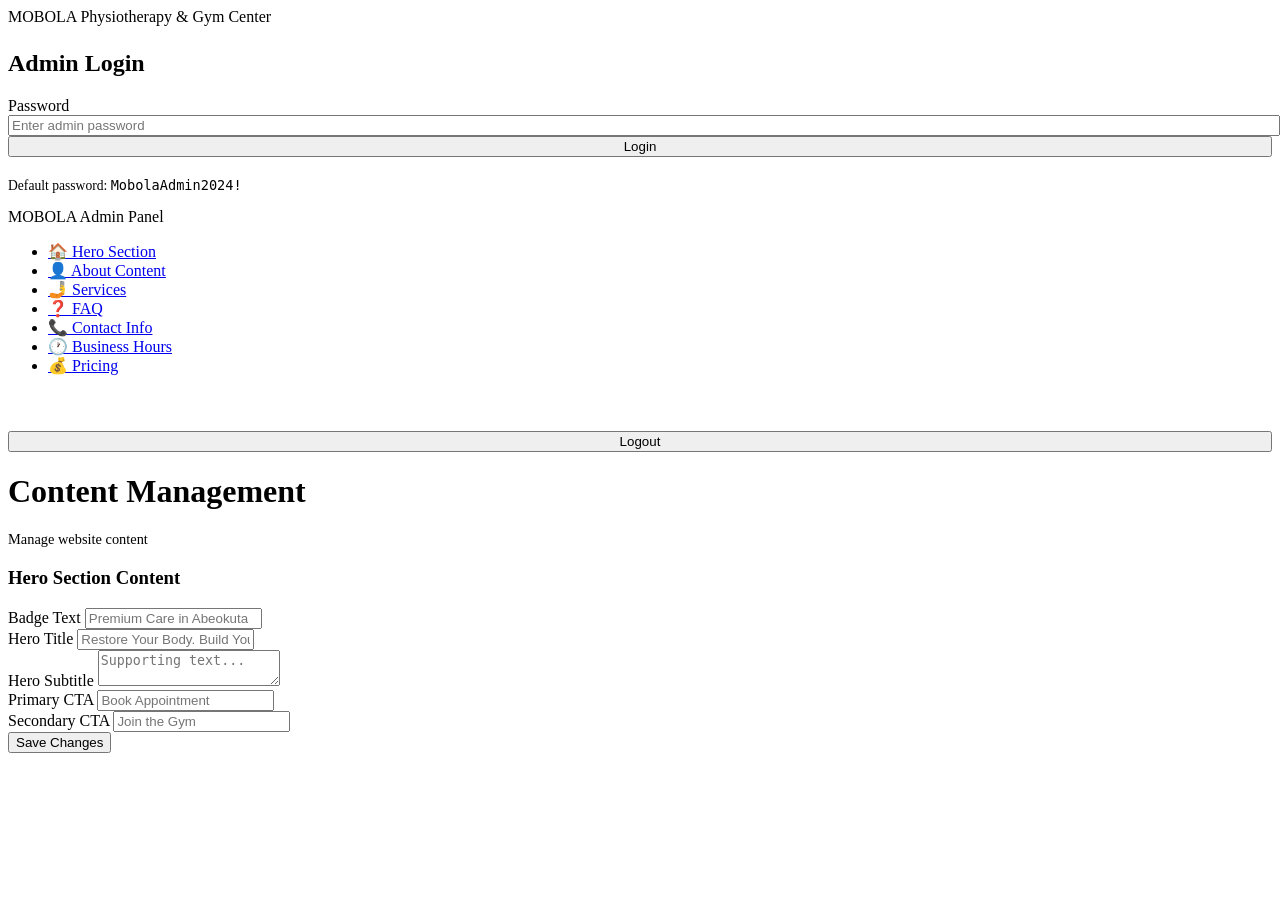
==== admin.html @ 91cda8e8 "Create admin.html" ====
<!DOCTYPE html>
<html lang="en">
<head>
  <meta charset="UTF-8">
  <meta name="viewport" content="width=device-width, initial-scale=1.0">
  <title>Admin Panel | Mobola Physiotherapy & Gym Center</title>
  <meta name="robots" content="noindex, nofollow">
  <link rel="stylesheet" href="css/styles.css">
  <style>
    .admin-section { display: none; }
    .admin-section[data-section="hero"] { display: block; }
    @keyframes slideIn { from { transform: translateX(100%); opacity: 0; } to { transform: translateX(0); opacity: 1; } }
    @keyframes fadeOut { from { opacity: 1; } to { opacity: 0; } }
  </style>
<base target="_blank">
</head>
<body>
  <!-- Login Screen -->
  <div class="admin-login">
    <div class="admin-login-box">
      <div class="logo" style="margin-bottom: 24px;">
        <span class="logo-text">MOBOLA</span>
        <span class="logo-sub">Physiotherapy & Gym Center</span>
      </div>
      <h2>Admin Login</h2>
      <form class="admin-login-form" style="text-align: left;">
        <div class="admin-form-group">
          <label>Password</label>
          <input type="password" name="password" placeholder="Enter admin password" required style="width: 100%;">
        </div>
        <p class="login-error" style="color: #dc3545; font-size: 0.9rem; margin-bottom: 16px; display: none;"></p>
        <button type="submit" class="btn btn-primary" style="width: 100%;">Login</button>
      </form>
      <p style="margin-top: 20px; font-size: 0.85rem; color: var(--text-muted);">
        Default password: <code>MobolaAdmin2024!</code>
      </p>
    </div>
  </div>

  <!-- Dashboard -->
  <div class="admin-dashboard">
    <aside class="admin-sidebar">
      <div class="logo">
        <span class="logo-text">MOBOLA</span>
        <span class="logo-sub">Admin Panel</span>
      </div>
      <ul class="admin-nav">
        <li><a href="#" data-section="hero" class="active">&#127968; Hero Section</a></li>
        <li><a href="#" data-section="about">&#128100; About Content</a></li>
        <li><a href="#" data-section="services">&#129331; Services</a></li>
        <li><a href="#" data-section="faq">&#10067; FAQ</a></li>
        <li><a href="#" data-section="contact">&#128222; Contact Info</a></li>
        <li><a href="#" data-section="hours">&#128336; Business Hours</a></li>
        <li><a href="#" data-section="pricing">&#128176; Pricing</a></li>
      </ul>
      <button class="admin-logout" style="margin-top: 40px; width: 100%;">Logout</button>
    </aside>

    <main class="admin-main">
      <div class="admin-header">
        <h1>Content Management</h1>
        <div style="display: flex; gap: 12px; align-items: center;">
          <span style="color: var(--text-muted); font-size: 0.9rem;">Manage website content</span>
        </div>
      </div>

      <!-- Hero Section -->
      <div class="admin-section" data-section="hero">
        <div class="admin-card">
          <h3>Hero Section Content</h3>
          <div class="admin-form-group">
            <label>Badge Text</label>
            <input type="text" name="hero_badge" placeholder="Premium Care in Abeokuta">
          </div>
          <div class="admin-form-group">
            <label>Hero Title</label>
            <input type="text" name="hero_title" placeholder="Restore Your Body. Build Your Strength.">
          </div>
          <div class="admin-form-group">
            <label>Hero Subtitle</label>
            <textarea name="hero_subtitle" placeholder="Supporting text..."></textarea>
          </div>
          <div class="admin-form-row">
            <div class="admin-form-group">
              <label>Primary CTA</label>
              <input type="text" name="hero_cta_primary" placeholder="Book Appointment">
            </div>
            <div class="admin-form-group">
              <label>Secondary CTA</label>
              <input type="text" name="hero_cta_secondary" placeholder="Join the Gym">
            </div>
          </div>
          <button class="admin-btn-save" data-section="hero">Save Changes</button>
        </div>
      </div>

      <!-- About Section -->
      <div class="admin-section" data-section="about">
        <div class="admin-card">
          <h3>About Content</h3>
          <div class="admin-form-group">
            <label>Preview Title</label>
            <input type="text" name="about_preview_title">
          </div>
          <div class="admin-form-group">
            <label>Preview Text</label>
            <textarea name="about_preview_text"></textarea>
          </div>
          <div class="admin-form-group">
            <label>Mission</label>
            <textarea name="about_mission"></textarea>
          </div>
          <div class="admin-form-group">
            <label>Story</label>
            <textarea name="about_story"></textarea>
          </div>
          <div class="admin-form-group">
            <label>Vision</label>
            <textarea name="about_vision"></textarea>
          </div>
          <div class="admin-form-group">
            <label>Philosophy</label>
            <textarea name="about_philosophy"></textarea>
          </div>
          <button class="admin-btn-save" data-section="about">Save Changes</button>
        </div>
      </div>

      <!-- Services Section -->
      <div class="admin-section" data-section="services">
        <div class="admin-card">
          <h3>Services Content</h3>
          <div style="margin-bottom: 24px; padding: 16px; background: var(--secondary); border-radius: 8px;">
            <p style="margin: 0; font-size: 0.9rem; color: var(--text-muted);">
              Edit service titles, descriptions, and CTA buttons. Images must be replaced directly in the <code>images/</code> folder.
            </p>
          </div>
          <div style="display: grid; gap: 24px;">
            <div style="padding: 20px; border: 1px solid rgba(0,0,0,0.06); border-radius: 12px;">
              <h4 style="margin-bottom: 12px; color: var(--primary);">Physiotherapy</h4>
              <div class="admin-form-group"><label>Title</label><input type="text" name="service_physiotherapy_title"></div>
              <div class="admin-form-group"><label>Description</label><textarea name="service_physiotherapy_desc"></textarea></div>
              <div class="admin-form-group"><label>CTA Text</label><input type="text" name="service_physiotherapy_cta"></div>
            </div>
            <div style="padding: 20px; border: 1px solid rgba(0,0,0,0.06); border-radius: 12px;">
              <h4 style="margin-bottom: 12px; color: var(--primary);">Massage Therapy</h4>
              <div class="admin-form-group"><label>Title</label><input type="text" name="service_massage_title"></div>
              <div class="admin-form-group"><label>Description</label><textarea name="service_massage_desc"></textarea></div>
              <div class="admin-form-group"><label>CTA Text</label><input type="text" name="service_massage_cta"></div>
            </div>
            <div style="padding: 20px; border: 1px solid rgba(0,0,0,0.06); border-radius: 12px;">
              <h4 style="margin-bottom: 12px; color: var(--primary);">Gym Membership</h4>
              <div class="admin-form-group"><label>Title</label><input type="text" name="service_gym_title"></div>
              <div class="admin-form-group"><label>Description</label><textarea name="service_gym_desc"></textarea></div>
              <div class="admin-form-group"><label>CTA Text</label><input type="text" name="service_gym_cta"></div>
            </div>
            <div style="padding: 20px; border: 1px solid rgba(0,0,0,0.06); border-radius: 12px;">
              <h4 style="margin-bottom: 12px; color: var(--primary);">Home Physiotherapy</h4>
              <div class="admin-form-group"><label>Title</label><input type="text" name="service_homePhysio_title"></div>
              <div class="admin-form-group"><label>Description</label><textarea name="service_homePhysio_desc"></textarea></div>
              <div class="admin-form-group"><label>CTA Text</label><input type="text" name="service_homePhysio_cta"></div>
            </div>
            <div style="padding: 20px; border: 1px solid rgba(0,0,0,0.06); border-radius: 12px;">
              <h4 style="margin-bottom: 12px; color: var(--primary);">Home Massage</h4>
              <div class="admin-form-group"><label>Title</label><input type="text" name="service_homeMassage_title"></div>
              <div class="admin-form-group"><label>Description</label><textarea name="service_homeMassage_desc"></textarea></div>
              <div class="admin-form-group"><label>CTA Text</label><input type="text" name="service_homeMassage_cta"></div>
            </div>
            <div style="padding: 20px; border: 1px solid rgba(0,0,0,0.06); border-radius: 12px;">
              <h4 style="margin-bottom: 12px; color: var(--primary);">Consultation</h4>
              <div class="admin-form-group"><label>Title</label><input type="text" name="service_consultation_title"></div>
              <div class="admin-form-group"><label>Description</label><textarea name="service_consultation_desc"></textarea></div>
              <div class="admin-form-group"><label>CTA Text</label><input type="text" name="service_consultation_cta"></div>
            </div>
          </div>
          <button class="admin-btn-save" data-section="services" style="margin-top: 24px;">Save Changes</button>
        </div>
      </div>

      <!-- FAQ Section -->
      <div class="admin-section" data-section="faq">
        <div class="admin-card">
          <h3>FAQ Content</h3>
          <div style="margin-bottom: 16px; padding: 12px; background: var(--secondary); border-radius: 8px; font-size: 0.9rem; color: var(--text-muted);">
            Edit the 5 FAQ items below. Changes will appear immediately on the website.
          </div>
          <div style="display: grid; gap: 20px;">
            <div style="padding: 20px; border: 1px solid rgba(0,0,0,0.06); border-radius: 12px;">
              <h4 style="margin-bottom: 12px;">FAQ 1</h4>
              <div class="admin-form-group"><label>Question</label><input type="text" name="faq_0_question"></div>
              <div class="admin-form-group"><label>Answer</label><textarea name="faq_0_answer"></textarea></div>
            </div>
            <div style="padding: 20px; border: 1px solid rgba(0,0,0,0.06); border-radius: 12px;">
              <h4 style="margin-bottom: 12px;">FAQ 2</h4>
              <div class="admin-form-group"><label>Question</label><input type="text" name="faq_1_question"></div>
              <div class="admin-form-group"><label>Answer</label><textarea name="faq_1_answer"></textarea></div>
            </div>
            <div style="padding: 20px; border: 1px solid rgba(0,0,0,0.06); border-radius: 12px;">
              <h4 style="margin-bottom: 12px;">FAQ 3</h4>
              <div class="admin-form-group"><label>Question</label><input type="text" name="faq_2_question"></div>
              <div class="admin-form-group"><label>Answer</label><textarea name="faq_2_answer"></textarea></div>
            </div>
            <div style="padding: 20px; border: 1px solid rgba(0,0,0,0.06); border-radius: 12px;">
              <h4 style="margin-bottom: 12px;">FAQ 4</h4>
              <div class="admin-form-group"><label>Question</label><input type="text" name="faq_3_question"></div>
              <div class="admin-form-group"><label>Answer</label><textarea name="faq_3_answer"></textarea></div>
            </div>
            <div style="padding: 20px; border: 1px solid rgba(0,0,0,0.06); border-radius: 12px;">
              <h4 style="margin-bottom: 12px;">FAQ 5</h4>
              <div class="admin-form-group"><label>Question</label><input type="text" name="faq_4_question"></div>
              <div class="admin-form-group"><label>Answer</label><textarea name="faq_4_answer"></textarea></div>
            </div>
          </div>
          <button class="admin-btn-save" data-section="faq" style="margin-top: 24px;">Save Changes</button>
        </div>
      </div>

      <!-- Contact Section -->
      <div class="admin-section" data-section="contact">
        <div class="admin-card">
          <h3>Contact Information</h3>
          <div class="admin-form-row">
            <div class="admin-form-group"><label>Phone</label><input type="text" name="contact_phone"></div>
            <div class="admin-form-group"><label>WhatsApp</label><input type="text" name="contact_whatsapp"></div>
          </div>
          <div class="admin-form-row">
            <div class="admin-form-group"><label>Email</label><input type="text" name="contact_email"></div>
            <div class="admin-form-group"><label>Address</label><input type="text" name="contact_address"></div>
          </div>
          <button class="admin-btn-save" data-section="contact">Save Changes</button>
        </div>
      </div>

      <!-- Hours Section -->
      <div class="admin-section" data-section="hours">
        <div class="admin-card">
          <h3>Business Hours</h3>
          <div class="admin-form-row">
            <div class="admin-form-group"><label>Monday</label><input type="text" name="hours_monday"></div>
            <div class="admin-form-group"><label>Tuesday</label><input type="text" name="hours_tuesday"></div>
          </div>
          <div class="admin-form-row">
            <div class="admin-form-group"><label>Wednesday</label><input type="text" name="hours_wednesday"></div>
            <div class="admin-form-group"><label>Thursday</label><input type="text" name="hours_thursday"></div>
          </div>
          <div class="admin-form-row">
            <div class="admin-form-group"><label>Friday</label><input type="text" name="hours_friday"></div>
            <div class="admin-form-group"><label>Saturday</label><input type="text" name="hours_saturday"></div>
          </div>
          <div class="admin-form-group"><label>Sunday</label><input type="text" name="hours_sunday"></div>
          <button class="admin-btn-save" data-section="hours">Save Changes</button>
        </div>
      </div>

      <!-- Pricing Section -->
      <div class="admin-section" data-section="pricing">
        <div class="admin-card">
          <h3>Pricing Information</h3>
          <div class="admin-form-row">
            <div class="admin-form-group"><label>Gym Monthly</label><input type="text" name="price_gym_monthly"></div>
            <div class="admin-form-group"><label>Gym Quarterly</label><input type="text" name="price_gym_quarterly"></div>
          </div>
          <div class="admin-form-group"><label>Gym Yearly</label><input type="text" name="price_gym_yearly"></div>
          <div class="admin-form-group"><label>Pricing Note</label><textarea name="price_note"></textarea></div>
          <button class="admin-btn-save" data-section="pricing">Save Changes</button>
        </div>
      </div>
    </main>
  </div>

  <script src="js/main.js"></script>
</body>
</html>
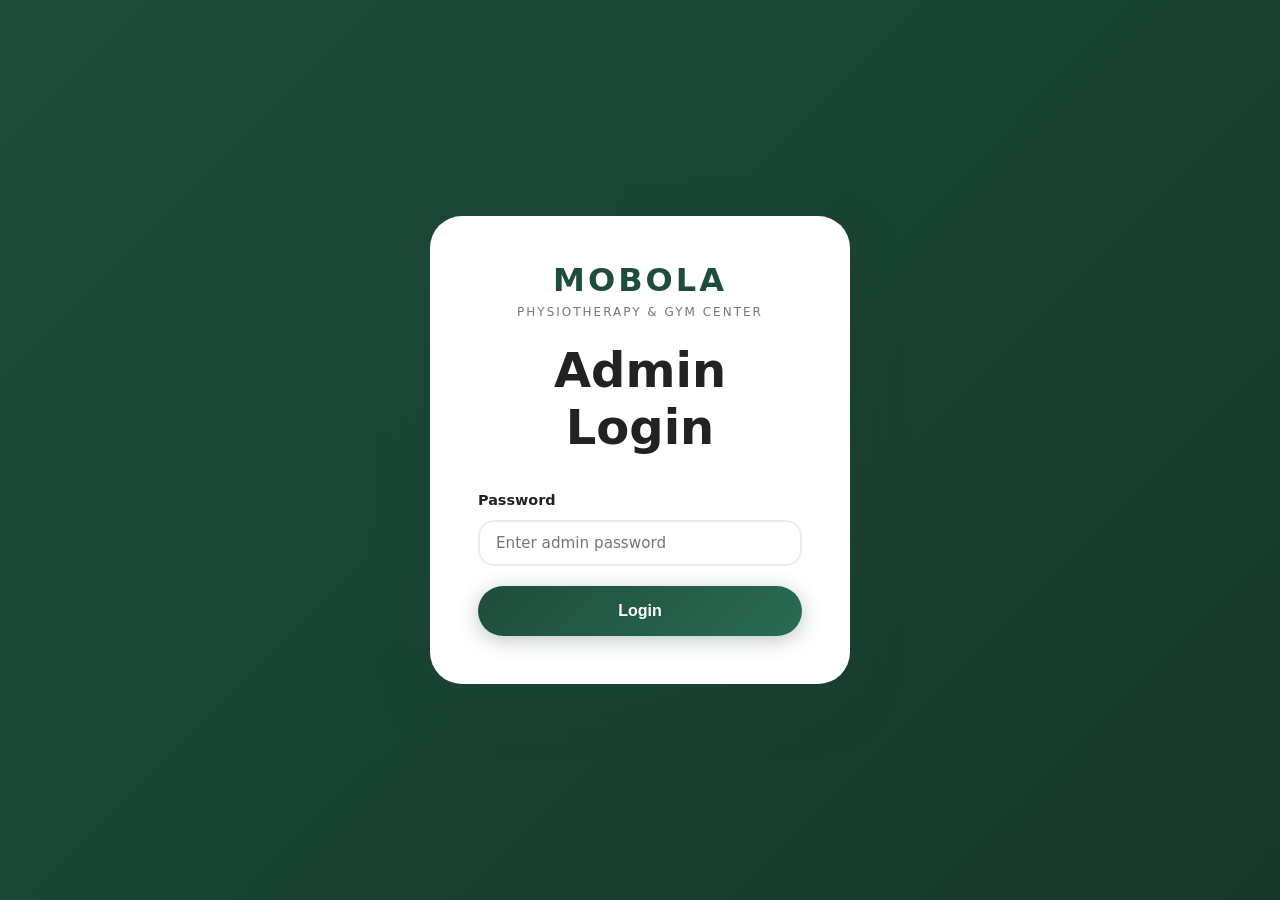
==== commit cd9de3c9: "Add files via upload" ====
--- a/admin.html
+++ b/admin.html
@@ -12,10 +12,8 @@
     @keyframes slideIn { from { transform: translateX(100%); opacity: 0; } to { transform: translateX(0); opacity: 1; } }
     @keyframes fadeOut { from { opacity: 1; } to { opacity: 0; } }
   </style>
-<base target="_blank">
 </head>
 <body>
-  <!-- Login Screen -->
   <div class="admin-login">
     <div class="admin-login-box">
       <div class="logo" style="margin-bottom: 24px;">
@@ -31,13 +29,9 @@
         <p class="login-error" style="color: #dc3545; font-size: 0.9rem; margin-bottom: 16px; display: none;"></p>
         <button type="submit" class="btn btn-primary" style="width: 100%;">Login</button>
       </form>
-      <p style="margin-top: 20px; font-size: 0.85rem; color: var(--text-muted);">
-        Default password: <code>MobolaAdmin2024!</code>
-      </p>
     </div>
   </div>
 
-  <!-- Dashboard -->
   <div class="admin-dashboard">
     <aside class="admin-sidebar">
       <div class="logo">
@@ -64,7 +58,6 @@
         </div>
       </div>
 
-      <!-- Hero Section -->
       <div class="admin-section" data-section="hero">
         <div class="admin-card">
           <h3>Hero Section Content</h3>
@@ -94,7 +87,6 @@
         </div>
       </div>
 
-      <!-- About Section -->
       <div class="admin-section" data-section="about">
         <div class="admin-card">
           <h3>About Content</h3>
@@ -126,7 +118,6 @@
         </div>
       </div>
 
-      <!-- Services Section -->
       <div class="admin-section" data-section="services">
         <div class="admin-card">
           <h3>Services Content</h3>
@@ -177,7 +168,6 @@
         </div>
       </div>
 
-      <!-- FAQ Section -->
       <div class="admin-section" data-section="faq">
         <div class="admin-card">
           <h3>FAQ Content</h3>
@@ -215,7 +205,6 @@
         </div>
       </div>
 
-      <!-- Contact Section -->
       <div class="admin-section" data-section="contact">
         <div class="admin-card">
           <h3>Contact Information</h3>
@@ -231,7 +220,6 @@
         </div>
       </div>
 
-      <!-- Hours Section -->
       <div class="admin-section" data-section="hours">
         <div class="admin-card">
           <h3>Business Hours</h3>
@@ -252,7 +240,6 @@
         </div>
       </div>
 
-      <!-- Pricing Section -->
       <div class="admin-section" data-section="pricing">
         <div class="admin-card">
           <h3>Pricing Information</h3>
@@ -270,4 +257,4 @@
 
   <script src="js/main.js"></script>
 </body>
-</html>+</html>
--- a/css/styles.css
+++ b/css/styles.css
@@ -0,0 +1,2161 @@
+:root {
+  --primary: #1E4D3B;
+  --primary-dark: #163828;
+  --primary-light: #2a6b52;
+  --secondary: #F9F7F2;
+  --accent: #B88646;
+  --accent-light: #d4a55f;
+  --highlight: #A8C9B0;
+  --highlight-light: #c5ddd0;
+  --bg: #FCFCFA;
+  --text: #222222;
+  --text-light: #555555;
+  --text-muted: #777777;
+  --success: #2E8B57;
+  --white: #ffffff;
+  --shadow-sm: 0 2px 8px rgba(30, 77, 59, 0.08);
+  --shadow-md: 0 8px 30px rgba(30, 77, 59, 0.12);
+  --shadow-lg: 0 20px 60px rgba(30, 77, 59, 0.15);
+  --shadow-glow: 0 0 40px rgba(168, 201, 176, 0.3);
+  --radius-sm: 8px;
+  --radius-md: 16px;
+  --radius-lg: 24px;
+  --radius-xl: 32px;
+  --transition-fast: 0.2s cubic-bezier(0.4, 0, 0.2, 1);
+  --transition-base: 0.4s cubic-bezier(0.4, 0, 0.2, 1);
+  --transition-slow: 0.6s cubic-bezier(0.4, 0, 0.2, 1);
+}
+
+* {
+  margin: 0;
+  padding: 0;
+  box-sizing: border-box;
+}
+
+html {
+  scroll-behavior: smooth;
+  font-size: 16px;
+}
+
+body {
+  font-family: 'Segoe UI', system-ui, -apple-system, sans-serif;
+  color: var(--text);
+  background: var(--bg);
+  line-height: 1.6;
+  overflow-x: hidden;
+  -webkit-font-smoothing: antialiased;
+}
+
+/* Typography */
+h1, h2, h3, h4, h5, h6 {
+  font-weight: 700;
+  line-height: 1.2;
+  color: var(--text);
+}
+
+h1 { font-size: clamp(2.5rem, 5vw, 4rem); }
+h2 { font-size: clamp(2rem, 4vw, 3rem); }
+h3 { font-size: clamp(1.5rem, 3vw, 2rem); }
+h4 { font-size: clamp(1.25rem, 2vw, 1.5rem); }
+
+p {
+  color: var(--text-light);
+  font-size: 1.05rem;
+}
+
+a {
+  color: inherit;
+  text-decoration: none;
+  transition: var(--transition-fast);
+}
+
+img {
+  max-width: 100%;
+  height: auto;
+  display: block;
+}
+
+/* Utility Classes */
+.container {
+  width: 100%;
+  max-width: 1280px;
+  margin: 0 auto;
+  padding: 0 24px;
+}
+
+.section {
+  padding: 100px 0;
+  position: relative;
+}
+
+.section-header {
+  text-align: center;
+  max-width: 700px;
+  margin: 0 auto 60px;
+}
+
+.section-label {
+  display: inline-block;
+  font-size: 0.85rem;
+  font-weight: 600;
+  text-transform: uppercase;
+  letter-spacing: 2px;
+  color: var(--accent);
+  margin-bottom: 16px;
+  position: relative;
+}
+
+.section-label::after {
+  content: '';
+  display: block;
+  width: 40px;
+  height: 2px;
+  background: var(--accent);
+  margin: 8px auto 0;
+  border-radius: 2px;
+}
+
+/* Buttons */
+.btn {
+  display: inline-flex;
+  align-items: center;
+  justify-content: center;
+  gap: 10px;
+  padding: 16px 32px;
+  font-size: 1rem;
+  font-weight: 600;
+  border: none;
+  border-radius: 50px;
+  cursor: pointer;
+  transition: var(--transition-base);
+  position: relative;
+  overflow: hidden;
+  text-decoration: none;
+}
+
+.btn::before {
+  content: '';
+  position: absolute;
+  top: 0;
+  left: -100%;
+  width: 100%;
+  height: 100%;
+  background: linear-gradient(90deg, transparent, rgba(255,255,255,0.2), transparent);
+  transition: var(--transition-slow);
+}
+
+.btn:hover::before {
+  left: 100%;
+}
+
+.btn-primary {
+  background: linear-gradient(135deg, var(--primary) 0%, var(--primary-light) 100%);
+  color: var(--white);
+  box-shadow: 0 4px 20px rgba(30, 77, 59, 0.3), 0 0 0 0 rgba(30, 77, 59, 0.4);
+}
+
+.btn-primary:hover {
+  transform: translateY(-3px);
+  box-shadow: 0 8px 30px rgba(30, 77, 59, 0.4), 0 0 0 4px rgba(30, 77, 59, 0.1);
+}
+
+.btn-secondary {
+  background: transparent;
+  color: var(--primary);
+  border: 2px solid var(--primary);
+}
+
+.btn-secondary:hover {
+  background: var(--primary);
+  color: var(--white);
+  transform: translateY(-3px);
+}
+
+.btn-accent {
+  background: linear-gradient(135deg, var(--accent) 0%, var(--accent-light) 100%);
+  color: var(--white);
+  box-shadow: 0 4px 20px rgba(184, 134, 70, 0.3);
+}
+
+.btn-accent:hover {
+  transform: translateY(-3px);
+  box-shadow: 0 8px 30px rgba(184, 134, 70, 0.4);
+}
+
+.btn-sm {
+  padding: 12px 24px;
+  font-size: 0.9rem;
+}
+
+.btn-lg {
+  padding: 20px 40px;
+  font-size: 1.1rem;
+}
+
+/* Glassmorphism */
+.glass {
+  background: rgba(255, 255, 255, 0.7);
+  backdrop-filter: blur(20px);
+  -webkit-backdrop-filter: blur(20px);
+  border: 1px solid rgba(255, 255, 255, 0.3);
+}
+
+.glass-dark {
+  background: rgba(30, 77, 59, 0.8);
+  backdrop-filter: blur(20px);
+  -webkit-backdrop-filter: blur(20px);
+  border: 1px solid rgba(255, 255, 255, 0.1);
+}
+
+/* Navigation */
+.navbar {
+  position: fixed;
+  top: 0;
+  left: 0;
+  width: 100%;
+  z-index: 1000;
+  padding: 20px 0;
+  transition: var(--transition-base);
+}
+
+.navbar.scrolled {
+  background: rgba(252, 252, 250, 0.95);
+  backdrop-filter: blur(20px);
+  -webkit-backdrop-filter: blur(20px);
+  box-shadow: var(--shadow-sm);
+  padding: 12px 0;
+}
+
+.navbar.transparent {
+  background: transparent;
+}
+
+.navbar.transparent .nav-link,
+.navbar.transparent .logo-text {
+  color: var(--white);
+}
+
+.navbar.transparent .logo-sub {
+  color: rgba(255, 255, 255, 0.8);
+}
+
+.navbar-inner {
+  display: flex;
+  align-items: center;
+  justify-content: space-between;
+}
+
+.logo {
+  display: flex;
+  flex-direction: column;
+  line-height: 1;
+}
+
+.logo-text {
+  font-size: 1.8rem;
+  font-weight: 800;
+  letter-spacing: 3px;
+  color: var(--primary);
+  transition: var(--transition-fast);
+}
+
+.logo-sub {
+  font-size: 0.75rem;
+  font-weight: 500;
+  letter-spacing: 2px;
+  text-transform: uppercase;
+  color: var(--text-muted);
+  margin-top: 2px;
+  transition: var(--transition-fast);
+}
+
+.nav-links {
+  display: flex;
+  align-items: center;
+  gap: 32px;
+  list-style: none;
+}
+
+.nav-link {
+  font-size: 0.95rem;
+  font-weight: 500;
+  color: var(--text);
+  position: relative;
+  padding: 4px 0;
+}
+
+.nav-link::after {
+  content: '';
+  position: absolute;
+  bottom: 0;
+  left: 0;
+  width: 0;
+  height: 2px;
+  background: var(--accent);
+  transition: var(--transition-base);
+  border-radius: 2px;
+}
+
+.nav-link:hover::after,
+.nav-link.active::after {
+  width: 100%;
+}
+
+.nav-cta {
+  background: linear-gradient(135deg, var(--primary) 0%, var(--primary-light) 100%);
+  color: var(--white) !important;
+  padding: 10px 24px;
+  border-radius: 50px;
+  font-weight: 600;
+  box-shadow: var(--shadow-sm);
+}
+
+.nav-cta:hover {
+  transform: translateY(-2px);
+  box-shadow: var(--shadow-md);
+}
+
+.nav-cta::after {
+  display: none;
+}
+
+/* Mobile Menu */
+.mobile-menu-btn {
+  display: none;
+  flex-direction: column;
+  gap: 5px;
+  cursor: pointer;
+  z-index: 1001;
+  background: none;
+  border: none;
+  padding: 5px;
+}
+
+.mobile-menu-btn span {
+  display: block;
+  width: 28px;
+  height: 2px;
+  background: var(--text);
+  transition: var(--transition-base);
+  border-radius: 2px;
+}
+
+.navbar.transparent .mobile-menu-btn span {
+  background: var(--white);
+}
+
+.mobile-menu-btn.active span:nth-child(1) {
+  transform: rotate(45deg) translate(5px, 5px);
+}
+
+.mobile-menu-btn.active span:nth-child(2) {
+  opacity: 0;
+}
+
+.mobile-menu-btn.active span:nth-child(3) {
+  transform: rotate(-45deg) translate(5px, -5px);
+}
+
+.mobile-nav {
+  position: fixed;
+  top: 0;
+  right: -100%;
+  width: 80%;
+  max-width: 400px;
+  height: 100vh;
+  background: var(--bg);
+  z-index: 999;
+  padding: 100px 40px 40px;
+  transition: var(--transition-slow);
+  box-shadow: var(--shadow-lg);
+}
+
+.mobile-nav.active {
+  right: 0;
+}
+
+.mobile-nav-overlay {
+  position: fixed;
+  top: 0;
+  left: 0;
+  width: 100%;
+  height: 100%;
+  background: rgba(0, 0, 0, 0.5);
+  z-index: 998;
+  opacity: 0;
+  visibility: hidden;
+  transition: var(--transition-base);
+}
+
+.mobile-nav-overlay.active {
+  opacity: 1;
+  visibility: visible;
+}
+
+.mobile-nav-links {
+  list-style: none;
+  display: flex;
+  flex-direction: column;
+  gap: 24px;
+}
+
+.mobile-nav-links a {
+  font-size: 1.25rem;
+  font-weight: 600;
+  color: var(--text);
+  display: block;
+  padding: 8px 0;
+  border-bottom: 1px solid rgba(0, 0, 0, 0.05);
+}
+
+/* Hero Section */
+.hero {
+  position: relative;
+  min-height: 100vh;
+  display: flex;
+  align-items: center;
+  justify-content: center;
+  overflow: hidden;
+  background: var(--primary);
+}
+
+.hero-video-container {
+  position: absolute;
+  top: 0;
+  left: 0;
+  width: 100%;
+  height: 100%;
+  z-index: 1;
+}
+
+.hero-video-container video,
+.hero-video-container .hero-video-placeholder {
+  width: 100%;
+  height: 100%;
+  object-fit: cover;
+}
+
+.hero-video-placeholder {
+  background: linear-gradient(135deg, var(--primary) 0%, var(--primary-dark) 50%, #0f2e22 100%);
+  display: flex;
+  align-items: center;
+  justify-content: center;
+}
+
+.hero-video-placeholder::after {
+  content: 'Hero Video Background\A(Replace with your 10-second video)';
+  white-space: pre;
+  text-align: center;
+  color: rgba(255, 255, 255, 0.3);
+  font-size: 1.2rem;
+  font-weight: 500;
+}
+
+.hero-overlay {
+  position: absolute;
+  top: 0;
+  left: 0;
+  width: 100%;
+  height: 100%;
+  background: linear-gradient(135deg, rgba(30, 77, 59, 0.85) 0%, rgba(22, 56, 40, 0.75) 50%, rgba(15, 46, 34, 0.9) 100%);
+  z-index: 2;
+}
+
+.hero-content {
+  position: relative;
+  z-index: 3;
+  text-align: center;
+  max-width: 800px;
+  padding: 0 24px;
+  color: var(--white);
+}
+
+.hero-badge {
+  display: inline-flex;
+  align-items: center;
+  gap: 8px;
+  background: rgba(255, 255, 255, 0.15);
+  backdrop-filter: blur(10px);
+  padding: 8px 20px;
+  border-radius: 50px;
+  font-size: 0.9rem;
+  font-weight: 500;
+  margin-bottom: 32px;
+  border: 1px solid rgba(255, 255, 255, 0.2);
+  animation: fadeInDown 0.8s ease-out;
+}
+
+.hero-badge .pulse {
+  width: 8px;
+  height: 8px;
+  background: var(--accent);
+  border-radius: 50%;
+  animation: pulse 2s infinite;
+}
+
+.hero-title {
+  font-size: clamp(2.5rem, 6vw, 4.5rem);
+  font-weight: 800;
+  line-height: 1.1;
+  margin-bottom: 24px;
+  color: var(--white);
+  animation: fadeInUp 0.8s ease-out 0.2s both;
+}
+
+.hero-title span {
+  color: var(--accent);
+  position: relative;
+}
+
+.hero-subtitle {
+  font-size: clamp(1.1rem, 2vw, 1.35rem);
+  color: rgba(255, 255, 255, 0.85);
+  margin-bottom: 40px;
+  max-width: 600px;
+  margin-left: auto;
+  margin-right: auto;
+  animation: fadeInUp 0.8s ease-out 0.4s both;
+}
+
+.hero-buttons {
+  display: flex;
+  gap: 16px;
+  justify-content: center;
+  flex-wrap: wrap;
+  animation: fadeInUp 0.8s ease-out 0.6s both;
+}
+
+.hero-buttons .btn-primary {
+  background: linear-gradient(135deg, var(--accent) 0%, var(--accent-light) 100%);
+  box-shadow: 0 4px 20px rgba(184, 134, 70, 0.4);
+}
+
+.hero-buttons .btn-secondary {
+  border-color: rgba(255, 255, 255, 0.5);
+  color: var(--white);
+}
+
+.hero-buttons .btn-secondary:hover {
+  background: rgba(255, 255, 255, 0.1);
+  border-color: var(--white);
+}
+
+.hero-directions {
+  display: inline-flex;
+  align-items: center;
+  gap: 8px;
+  margin-top: 24px;
+  color: rgba(255, 255, 255, 0.7);
+  font-size: 0.95rem;
+  animation: fadeInUp 0.8s ease-out 0.8s both;
+  transition: var(--transition-fast);
+}
+
+.hero-directions:hover {
+  color: var(--accent);
+}
+
+/* Floating Shapes */
+.floating-shapes {
+  position: absolute;
+  top: 0;
+  left: 0;
+  width: 100%;
+  height: 100%;
+  z-index: 2;
+  pointer-events: none;
+  overflow: hidden;
+}
+
+.shape {
+  position: absolute;
+  border-radius: 50%;
+  opacity: 0.1;
+  animation: float 20s infinite ease-in-out;
+}
+
+.shape-1 {
+  width: 300px;
+  height: 300px;
+  background: var(--accent);
+  top: 10%;
+  left: -5%;
+  animation-delay: 0s;
+}
+
+.shape-2 {
+  width: 200px;
+  height: 200px;
+  background: var(--highlight);
+  top: 60%;
+  right: -3%;
+  animation-delay: -5s;
+}
+
+.shape-3 {
+  width: 150px;
+  height: 150px;
+  background: var(--accent);
+  bottom: 10%;
+  left: 20%;
+  animation-delay: -10s;
+}
+
+/* Services Section */
+.services-grid {
+  display: grid;
+  grid-template-columns: repeat(auto-fit, minmax(320px, 1fr));
+  gap: 30px;
+}
+
+.service-card {
+  background: var(--white);
+  border-radius: var(--radius-lg);
+  overflow: hidden;
+  box-shadow: var(--shadow-sm);
+  transition: var(--transition-base);
+  border: 1px solid rgba(0, 0, 0, 0.04);
+}
+
+.service-card:hover {
+  transform: translateY(-8px);
+  box-shadow: var(--shadow-lg);
+}
+
+.service-image {
+  width: 100%;
+  height: 220px;
+  object-fit: cover;
+  background: linear-gradient(135deg, var(--highlight) 0%, var(--highlight-light) 100%);
+  display: flex;
+  align-items: center;
+  justify-content: center;
+  position: relative;
+  overflow: hidden;
+}
+
+.service-image img {
+  width: 100%;
+  height: 100%;
+  object-fit: cover;
+  transition: var(--transition-slow);
+}
+
+.service-card:hover .service-image img {
+  transform: scale(1.05);
+}
+
+.service-image-placeholder {
+  color: var(--primary);
+  font-size: 3rem;
+  opacity: 0.3;
+}
+
+.service-content {
+  padding: 28px;
+}
+
+.service-icon {
+  width: 56px;
+  height: 56px;
+  background: linear-gradient(135deg, var(--primary) 0%, var(--primary-light) 100%);
+  border-radius: var(--radius-md);
+  display: flex;
+  align-items: center;
+  justify-content: center;
+  color: var(--white);
+  font-size: 1.5rem;
+  margin-bottom: 16px;
+  box-shadow: var(--shadow-sm);
+}
+
+.service-title {
+  font-size: 1.25rem;
+  margin-bottom: 10px;
+  color: var(--text);
+}
+
+.service-desc {
+  font-size: 0.95rem;
+  color: var(--text-light);
+  margin-bottom: 20px;
+  line-height: 1.6;
+}
+
+.service-cta {
+  display: inline-flex;
+  align-items: center;
+  gap: 8px;
+  color: var(--primary);
+  font-weight: 600;
+  font-size: 0.95rem;
+  transition: var(--transition-fast);
+}
+
+.service-cta:hover {
+  gap: 12px;
+  color: var(--accent);
+}
+
+.services-footer {
+  text-align: center;
+  margin-top: 60px;
+  padding: 40px;
+  background: linear-gradient(135deg, var(--secondary) 0%, var(--bg) 100%);
+  border-radius: var(--radius-lg);
+  border: 1px solid rgba(0, 0, 0, 0.04);
+}
+
+/* About Preview */
+.about-preview {
+  background: linear-gradient(135deg, var(--secondary) 0%, var(--bg) 100%);
+}
+
+.about-preview-inner {
+  display: grid;
+  grid-template-columns: 1fr 1fr;
+  gap: 60px;
+  align-items: center;
+}
+
+.about-preview-image {
+  position: relative;
+  border-radius: var(--radius-xl);
+  overflow: hidden;
+  box-shadow: var(--shadow-lg);
+}
+
+.about-preview-image img {
+  width: 100%;
+  height: 500px;
+  object-fit: cover;
+}
+
+.about-preview-image::before {
+  content: '';
+  position: absolute;
+  top: -20px;
+  left: -20px;
+  width: 100%;
+  height: 100%;
+  border: 3px solid var(--accent);
+  border-radius: var(--radius-xl);
+  z-index: -1;
+}
+
+.about-preview-content h2 {
+  margin-bottom: 20px;
+}
+
+.about-preview-content p {
+  margin-bottom: 16px;
+  font-size: 1.05rem;
+}
+
+.about-stats {
+  display: grid;
+  grid-template-columns: repeat(3, 1fr);
+  gap: 24px;
+  margin: 32px 0;
+}
+
+.stat-item {
+  text-align: center;
+}
+
+.stat-number {
+  font-size: 2.5rem;
+  font-weight: 800;
+  color: var(--primary);
+  line-height: 1;
+}
+
+.stat-label {
+  font-size: 0.85rem;
+  color: var(--text-muted);
+  margin-top: 4px;
+  font-weight: 500;
+}
+
+/* Why Choose Us */
+.why-grid {
+  display: grid;
+  grid-template-columns: repeat(3, 1fr);
+  gap: 30px;
+}
+
+.why-card {
+  position: relative;
+  border-radius: var(--radius-lg);
+  overflow: hidden;
+  height: 400px;
+  box-shadow: var(--shadow-md);
+  transition: var(--transition-base);
+}
+
+.why-card:hover {
+  transform: translateY(-5px);
+  box-shadow: var(--shadow-lg);
+}
+
+.why-card-image {
+  width: 100%;
+  height: 100%;
+  object-fit: cover;
+  transition: var(--transition-slow);
+}
+
+.why-card:hover .why-card-image {
+  transform: scale(1.1);
+}
+
+.why-card-overlay {
+  position: absolute;
+  bottom: 0;
+  left: 0;
+  width: 100%;
+  padding: 40px 28px 28px;
+  background: linear-gradient(transparent, rgba(30, 77, 59, 0.9));
+  color: var(--white);
+}
+
+.why-card-overlay.glass-overlay {
+  background: rgba(30, 77, 59, 0.6);
+  backdrop-filter: blur(10px);
+  -webkit-backdrop-filter: blur(10px);
+  border-top: 1px solid rgba(255, 255, 255, 0.1);
+}
+
+.why-card-title {
+  font-size: 1.3rem;
+  margin-bottom: 8px;
+  color: var(--white);
+}
+
+.why-card-desc {
+  font-size: 0.9rem;
+  color: rgba(255, 255, 255, 0.85);
+}
+
+/* Testimonials */
+.testimonials {
+  background: linear-gradient(135deg, var(--primary) 0%, var(--primary-dark) 100%);
+  color: var(--white);
+  overflow: hidden;
+}
+
+.testimonials .section-label,
+.testimonials .section-header h2 {
+  color: var(--white);
+}
+
+.testimonials .section-label::after {
+  background: var(--accent);
+}
+
+.testimonial-carousel {
+  position: relative;
+  max-width: 800px;
+  margin: 0 auto;
+}
+
+.testimonial-track {
+  display: flex;
+  transition: var(--transition-slow);
+}
+
+.testimonial-slide {
+  min-width: 100%;
+  padding: 0 20px;
+  opacity: 0;
+  transition: opacity 0.5s ease;
+  position: absolute;
+  top: 0;
+  left: 0;
+}
+
+.testimonial-slide.active {
+  opacity: 1;
+  position: relative;
+}
+
+.testimonial-card {
+  background: rgba(255, 255, 255, 0.1);
+  backdrop-filter: blur(20px);
+  border-radius: var(--radius-lg);
+  padding: 40px;
+  border: 1px solid rgba(255, 255, 255, 0.15);
+  text-align: center;
+}
+
+.testimonial-stars {
+  color: var(--accent);
+  font-size: 1.2rem;
+  margin-bottom: 20px;
+  letter-spacing: 4px;
+}
+
+.testimonial-text {
+  font-size: 1.15rem;
+  line-height: 1.8;
+  color: rgba(255, 255, 255, 0.95);
+  margin-bottom: 24px;
+  font-style: italic;
+}
+
+.testimonial-author {
+  display: flex;
+  align-items: center;
+  justify-content: center;
+  gap: 16px;
+}
+
+.testimonial-avatar {
+  width: 60px;
+  height: 60px;
+  border-radius: 50%;
+  object-fit: cover;
+  border: 3px solid var(--accent);
+}
+
+.testimonial-avatar-placeholder {
+  width: 60px;
+  height: 60px;
+  border-radius: 50%;
+  background: linear-gradient(135deg, var(--accent) 0%, var(--accent-light) 100%);
+  display: flex;
+  align-items: center;
+  justify-content: center;
+  color: var(--white);
+  font-weight: 700;
+  font-size: 1.2rem;
+  border: 3px solid rgba(255, 255, 255, 0.3);
+}
+
+.testimonial-name {
+  font-weight: 600;
+  color: var(--white);
+  font-size: 1.1rem;
+}
+
+.testimonial-role {
+  font-size: 0.85rem;
+  color: rgba(255, 255, 255, 0.7);
+}
+
+.testimonial-nav {
+  display: flex;
+  justify-content: center;
+  gap: 12px;
+  margin-top: 32px;
+}
+
+.testimonial-dot {
+  width: 12px;
+  height: 12px;
+  border-radius: 50%;
+  background: rgba(255, 255, 255, 0.3);
+  cursor: pointer;
+  transition: var(--transition-fast);
+  border: none;
+}
+
+.testimonial-dot.active {
+  background: var(--accent);
+  transform: scale(1.2);
+}
+
+.testimonial-arrows {
+  display: flex;
+  justify-content: center;
+  gap: 16px;
+  margin-top: 20px;
+}
+
+.testimonial-arrow {
+  width: 48px;
+  height: 48px;
+  border-radius: 50%;
+  background: rgba(255, 255, 255, 0.1);
+  border: 1px solid rgba(255, 255, 255, 0.2);
+  color: var(--white);
+  display: flex;
+  align-items: center;
+  justify-content: center;
+  cursor: pointer;
+  transition: var(--transition-fast);
+  font-size: 1.2rem;
+}
+
+.testimonial-arrow:hover {
+  background: var(--accent);
+  border-color: var(--accent);
+}
+
+/* FAQ */
+.faq-list {
+  max-width: 800px;
+  margin: 0 auto;
+}
+
+.faq-item {
+  background: var(--white);
+  border-radius: var(--radius-md);
+  margin-bottom: 16px;
+  box-shadow: var(--shadow-sm);
+  border: 1px solid rgba(0, 0, 0, 0.04);
+  overflow: hidden;
+  transition: var(--transition-fast);
+}
+
+.faq-item:hover {
+  box-shadow: var(--shadow-md);
+}
+
+.faq-question {
+  width: 100%;
+  padding: 24px 28px;
+  background: none;
+  border: none;
+  text-align: left;
+  font-size: 1.1rem;
+  font-weight: 600;
+  color: var(--text);
+  cursor: pointer;
+  display: flex;
+  align-items: center;
+  justify-content: space-between;
+  transition: var(--transition-fast);
+}
+
+.faq-question:hover {
+  color: var(--primary);
+}
+
+.faq-icon {
+  width: 32px;
+  height: 32px;
+  border-radius: 50%;
+  background: var(--secondary);
+  display: flex;
+  align-items: center;
+  justify-content: center;
+  font-size: 1.2rem;
+  transition: var(--transition-base);
+  flex-shrink: 0;
+  margin-left: 16px;
+}
+
+.faq-item.active .faq-icon {
+  transform: rotate(45deg);
+  background: var(--primary);
+  color: var(--white);
+}
+
+.faq-answer {
+  max-height: 0;
+  overflow: hidden;
+  transition: max-height 0.4s ease, padding 0.4s ease;
+}
+
+.faq-item.active .faq-answer {
+  max-height: 300px;
+  padding: 0 28px 24px;
+}
+
+.faq-answer p {
+  color: var(--text-light);
+  line-height: 1.7;
+}
+
+/* Final CTA */
+.final-cta {
+  background: linear-gradient(135deg, var(--primary) 0%, var(--primary-dark) 100%);
+  color: var(--white);
+  text-align: center;
+  position: relative;
+  overflow: hidden;
+}
+
+.final-cta::before {
+  content: '';
+  position: absolute;
+  top: -50%;
+  left: -50%;
+  width: 200%;
+  height: 200%;
+  background: radial-gradient(circle, rgba(184, 134, 70, 0.1) 0%, transparent 70%);
+  animation: rotate 30s linear infinite;
+}
+
+.final-cta .container {
+  position: relative;
+  z-index: 1;
+}
+
+.final-cta h2 {
+  color: var(--white);
+  margin-bottom: 16px;
+}
+
+.final-cta p {
+  color: rgba(255, 255, 255, 0.85);
+  font-size: 1.15rem;
+  max-width: 600px;
+  margin: 0 auto 40px;
+}
+
+.final-cta-buttons {
+  display: flex;
+  gap: 16px;
+  justify-content: center;
+  flex-wrap: wrap;
+}
+
+.final-cta .btn-primary {
+  background: linear-gradient(135deg, var(--accent) 0%, var(--accent-light) 100%);
+}
+
+.final-cta .btn-secondary {
+  border-color: rgba(255, 255, 255, 0.5);
+  color: var(--white);
+}
+
+.final-cta .btn-secondary:hover {
+  background: rgba(255, 255, 255, 0.1);
+}
+
+/* Footer */
+.footer {
+  background: var(--text);
+  color: rgba(255, 255, 255, 0.8);
+  padding: 80px 0 0;
+}
+
+.footer-grid {
+  display: grid;
+  grid-template-columns: 2fr 1fr 1fr 1.5fr;
+  gap: 48px;
+  margin-bottom: 60px;
+}
+
+.footer-brand .logo-text {
+  color: var(--white);
+  font-size: 1.6rem;
+}
+
+.footer-brand .logo-sub {
+  color: rgba(255, 255, 255, 0.6);
+}
+
+.footer-brand p {
+  margin: 20px 0;
+  color: rgba(255, 255, 255, 0.7);
+  font-size: 0.95rem;
+  line-height: 1.7;
+}
+
+.footer-social {
+  display: flex;
+  gap: 12px;
+}
+
+.footer-social a {
+  width: 40px;
+  height: 40px;
+  border-radius: 50%;
+  background: rgba(255, 255, 255, 0.1);
+  display: flex;
+  align-items: center;
+  justify-content: center;
+  transition: var(--transition-fast);
+  color: var(--white);
+}
+
+.footer-social a:hover {
+  background: var(--accent);
+  transform: translateY(-3px);
+}
+
+.footer-title {
+  color: var(--white);
+  font-size: 1.1rem;
+  margin-bottom: 24px;
+  font-weight: 600;
+}
+
+.footer-links {
+  list-style: none;
+}
+
+.footer-links li {
+  margin-bottom: 12px;
+}
+
+.footer-links a {
+  color: rgba(255, 255, 255, 0.7);
+  font-size: 0.95rem;
+  transition: var(--transition-fast);
+  display: inline-flex;
+  align-items: center;
+  gap: 8px;
+}
+
+.footer-links a:hover {
+  color: var(--accent);
+  padding-left: 4px;
+}
+
+.footer-contact-item {
+  display: flex;
+  align-items: flex-start;
+  gap: 12px;
+  margin-bottom: 16px;
+  font-size: 0.95rem;
+}
+
+.footer-contact-item i {
+  color: var(--accent);
+  margin-top: 4px;
+  flex-shrink: 0;
+}
+
+.footer-contact-item a:hover {
+  color: var(--accent);
+}
+
+.footer-hours {
+  margin-top: 8px;
+}
+
+.footer-hours-item {
+  display: flex;
+  justify-content: space-between;
+  padding: 8px 0;
+  border-bottom: 1px solid rgba(255, 255, 255, 0.1);
+  font-size: 0.9rem;
+}
+
+.footer-bottom {
+  border-top: 1px solid rgba(255, 255, 255, 0.1);
+  padding: 24px 0;
+  text-align: center;
+  font-size: 0.9rem;
+  color: rgba(255, 255, 255, 0.5);
+}
+
+/* Page Header */
+.page-header {
+  background: linear-gradient(135deg, var(--primary) 0%, var(--primary-dark) 100%);
+  padding: 160px 0 80px;
+  text-align: center;
+  color: var(--white);
+  position: relative;
+  overflow: hidden;
+}
+
+.page-header::before {
+  content: '';
+  position: absolute;
+  top: 0;
+  left: 0;
+  width: 100%;
+  height: 100%;
+  background: url("data:image/svg+xml,%3Csvg width='60' height='60' viewBox='0 0 60 60' xmlns='http://www.w3.org/2000/svg'%3E%3Cg fill='none' fill-rule='evenodd'%3E%3Cg fill='%23ffffff' fill-opacity='0.03'%3E%3Cpath d='M36 34v-4h-2v4h-4v2h4v4h2v-4h4v-2h-4zm0-30V0h-2v4h-4v2h4v4h2V6h4V4h-4zM6 34v-4H4v4H0v2h4v4h2v-4h4v-2H6zM6 4V0H4v4H0v2h4v4h2V6h4V4H6z'/%3E%3C/g%3E%3C/g%3E%3C/svg%3E");
+}
+
+.page-header .container {
+  position: relative;
+  z-index: 1;
+}
+
+.page-header h1 {
+  color: var(--white);
+  margin-bottom: 12px;
+}
+
+.page-header p {
+  color: rgba(255, 255, 255, 0.8);
+  font-size: 1.1rem;
+  max-width: 600px;
+  margin: 0 auto;
+}
+
+/* Services Page */
+.service-detail {
+  padding: 80px 0;
+}
+
+.service-detail-grid {
+  display: grid;
+  grid-template-columns: 1fr 1fr;
+  gap: 60px;
+  align-items: center;
+}
+
+.service-detail-grid.reverse {
+  direction: rtl;
+}
+
+.service-detail-grid.reverse > * {
+  direction: ltr;
+}
+
+.service-detail-image {
+  border-radius: var(--radius-xl);
+  overflow: hidden;
+  box-shadow: var(--shadow-lg);
+}
+
+.service-detail-image img {
+  width: 100%;
+  height: 450px;
+  object-fit: cover;
+}
+
+.service-detail-content h2 {
+  margin-bottom: 20px;
+}
+
+.service-detail-content p {
+  margin-bottom: 20px;
+}
+
+.benefits-list {
+  list-style: none;
+  margin: 24px 0;
+}
+
+.benefits-list li {
+  display: flex;
+  align-items: center;
+  gap: 12px;
+  margin-bottom: 12px;
+  font-size: 1rem;
+  color: var(--text-light);
+}
+
+.benefits-list li::before {
+  content: '✓';
+  width: 24px;
+  height: 24px;
+  background: var(--success);
+  color: var(--white);
+  border-radius: 50%;
+  display: flex;
+  align-items: center;
+  justify-content: center;
+  font-size: 0.8rem;
+  flex-shrink: 0;
+}
+
+/* About Page */
+.about-hero {
+  background: linear-gradient(135deg, var(--secondary) 0%, var(--bg) 100%);
+  padding: 140px 0 80px;
+}
+
+.about-grid {
+  display: grid;
+  grid-template-columns: 1fr 1.2fr;
+  gap: 60px;
+  align-items: center;
+}
+
+.about-image {
+  position: relative;
+}
+
+.about-image img {
+  width: 100%;
+  border-radius: var(--radius-xl);
+  box-shadow: var(--shadow-lg);
+}
+
+.about-image-frame {
+  position: absolute;
+  top: 20px;
+  left: 20px;
+  width: 100%;
+  height: 100%;
+  border: 3px solid var(--accent);
+  border-radius: var(--radius-xl);
+  z-index: -1;
+}
+
+.about-content h2 {
+  margin-bottom: 20px;
+}
+
+.about-content p {
+  margin-bottom: 16px;
+}
+
+.mission-vision {
+  display: grid;
+  grid-template-columns: 1fr 1fr;
+  gap: 30px;
+  margin: 40px 0;
+}
+
+.mission-card {
+  background: var(--white);
+  padding: 32px;
+  border-radius: var(--radius-lg);
+  box-shadow: var(--shadow-sm);
+  border-left: 4px solid var(--accent);
+}
+
+.mission-card h3 {
+  margin-bottom: 12px;
+  color: var(--primary);
+}
+
+.qualifications {
+  background: var(--secondary);
+}
+
+.qual-grid {
+  display: grid;
+  grid-template-columns: repeat(auto-fit, minmax(280px, 1fr));
+  gap: 24px;
+}
+
+.qual-card {
+  background: var(--white);
+  padding: 28px;
+  border-radius: var(--radius-md);
+  box-shadow: var(--shadow-sm);
+  display: flex;
+  gap: 16px;
+  align-items: flex-start;
+}
+
+.qual-icon {
+  width: 48px;
+  height: 48px;
+  background: linear-gradient(135deg, var(--primary) 0%, var(--primary-light) 100%);
+  border-radius: var(--radius-sm);
+  display: flex;
+  align-items: center;
+  justify-content: center;
+  color: var(--white);
+  font-size: 1.3rem;
+  flex-shrink: 0;
+}
+
+/* Contact Page */
+.contact-grid {
+  display: grid;
+  grid-template-columns: 1fr 1fr;
+  gap: 60px;
+}
+
+.contact-form-wrapper {
+  background: var(--white);
+  padding: 40px;
+  border-radius: var(--radius-xl);
+  box-shadow: var(--shadow-md);
+}
+
+.form-group {
+  margin-bottom: 20px;
+}
+
+.form-label {
+  display: block;
+  font-size: 0.9rem;
+  font-weight: 600;
+  color: var(--text);
+  margin-bottom: 8px;
+}
+
+.form-input,
+.form-textarea,
+.form-select {
+  width: 100%;
+  padding: 14px 18px;
+  border: 2px solid rgba(0, 0, 0, 0.08);
+  border-radius: var(--radius-md);
+  font-size: 1rem;
+  font-family: inherit;
+  background: var(--bg);
+  transition: var(--transition-fast);
+  color: var(--text);
+}
+
+.form-input:focus,
+.form-textarea:focus,
+.form-select:focus {
+  outline: none;
+  border-color: var(--primary);
+  box-shadow: 0 0 0 4px rgba(30, 77, 59, 0.1);
+}
+
+.form-textarea {
+  resize: vertical;
+  min-height: 120px;
+}
+
+.form-row {
+  display: grid;
+  grid-template-columns: 1fr 1fr;
+  gap: 16px;
+}
+
+.contact-info-card {
+  background: var(--white);
+  padding: 32px;
+  border-radius: var(--radius-lg);
+  box-shadow: var(--shadow-sm);
+  margin-bottom: 24px;
+}
+
+.contact-info-item {
+  display: flex;
+  align-items: flex-start;
+  gap: 16px;
+  margin-bottom: 20px;
+}
+
+.contact-info-item:last-child {
+  margin-bottom: 0;
+}
+
+.contact-info-icon {
+  width: 48px;
+  height: 48px;
+  background: linear-gradient(135deg, var(--primary) 0%, var(--primary-light) 100%);
+  border-radius: var(--radius-md);
+  display: flex;
+  align-items: center;
+  justify-content: center;
+  color: var(--white);
+  font-size: 1.2rem;
+  flex-shrink: 0;
+}
+
+.contact-info-text h4 {
+  font-size: 1rem;
+  margin-bottom: 4px;
+}
+
+.contact-info-text p,
+.contact-info-text a {
+  font-size: 0.95rem;
+  color: var(--text-light);
+}
+
+.contact-info-text a:hover {
+  color: var(--primary);
+}
+
+.map-container {
+  border-radius: var(--radius-lg);
+  overflow: hidden;
+  box-shadow: var(--shadow-md);
+  height: 300px;
+  background: var(--secondary);
+  display: flex;
+  align-items: center;
+  justify-content: center;
+}
+
+.map-placeholder {
+  text-align: center;
+  color: var(--text-muted);
+}
+
+.quick-contact-buttons {
+  display: flex;
+  gap: 12px;
+  flex-wrap: wrap;
+  margin-top: 20px;
+}
+
+.quick-contact-btn {
+  display: inline-flex;
+  align-items: center;
+  gap: 8px;
+  padding: 12px 20px;
+  border-radius: 50px;
+  font-weight: 600;
+  font-size: 0.9rem;
+  transition: var(--transition-fast);
+}
+
+.quick-contact-btn.whatsapp {
+  background: #25D366;
+  color: var(--white);
+}
+
+.quick-contact-btn.whatsapp:hover {
+  background: #128C7E;
+  transform: translateY(-2px);
+}
+
+.quick-contact-btn.phone {
+  background: var(--primary);
+  color: var(--white);
+}
+
+.quick-contact-btn.phone:hover {
+  background: var(--primary-dark);
+  transform: translateY(-2px);
+}
+
+/* Booking Page */
+.booking-tabs {
+  display: flex;
+  gap: 8px;
+  margin-bottom: 40px;
+  flex-wrap: wrap;
+  justify-content: center;
+}
+
+.booking-tab {
+  padding: 12px 24px;
+  border-radius: 50px;
+  border: 2px solid rgba(0, 0, 0, 0.08);
+  background: var(--white);
+  cursor: pointer;
+  font-weight: 600;
+  font-size: 0.95rem;
+  transition: var(--transition-fast);
+  color: var(--text);
+}
+
+.booking-tab:hover {
+  border-color: var(--primary);
+  color: var(--primary);
+}
+
+.booking-tab.active {
+  background: var(--primary);
+  color: var(--white);
+  border-color: var(--primary);
+}
+
+.booking-form-container {
+  max-width: 700px;
+  margin: 0 auto;
+  background: var(--white);
+  padding: 48px;
+  border-radius: var(--radius-xl);
+  box-shadow: var(--shadow-md);
+}
+
+.booking-panel {
+  display: none;
+}
+
+.booking-panel.active {
+  display: block;
+  animation: fadeIn 0.5s ease;
+}
+
+/* Success Modal */
+.modal-overlay {
+  position: fixed;
+  top: 0;
+  left: 0;
+  width: 100%;
+  height: 100%;
+  background: rgba(0, 0, 0, 0.6);
+  z-index: 2000;
+  display: flex;
+  align-items: center;
+  justify-content: center;
+  opacity: 0;
+  visibility: hidden;
+  transition: var(--transition-base);
+}
+
+.modal-overlay.active {
+  opacity: 1;
+  visibility: visible;
+}
+
+.modal-content {
+  background: var(--white);
+  border-radius: var(--radius-xl);
+  padding: 48px;
+  max-width: 500px;
+  width: 90%;
+  text-align: center;
+  transform: scale(0.9);
+  transition: var(--transition-base);
+  box-shadow: var(--shadow-lg);
+}
+
+.modal-overlay.active .modal-content {
+  transform: scale(1);
+}
+
+.modal-icon {
+  width: 80px;
+  height: 80px;
+  background: linear-gradient(135deg, var(--success) 0%, #3cb371 100%);
+  border-radius: 50%;
+  display: flex;
+  align-items: center;
+  justify-content: center;
+  margin: 0 auto 24px;
+  color: var(--white);
+  font-size: 2.5rem;
+  animation: scaleIn 0.5s ease;
+}
+
+.modal-title {
+  font-size: 1.5rem;
+  margin-bottom: 12px;
+}
+
+.modal-text {
+  color: var(--text-light);
+  margin-bottom: 24px;
+}
+
+/* Admin Panel */
+.admin-login {
+  min-height: 100vh;
+  display: flex;
+  align-items: center;
+  justify-content: center;
+  background: linear-gradient(135deg, var(--primary) 0%, var(--primary-dark) 100%);
+}
+
+.admin-login-box {
+  background: var(--white);
+  padding: 48px;
+  border-radius: var(--radius-xl);
+  box-shadow: var(--shadow-lg);
+  width: 100%;
+  max-width: 420px;
+  text-align: center;
+}
+
+.admin-login-box .logo-text {
+  font-size: 2rem;
+  margin-bottom: 8px;
+}
+
+.admin-login-box h2 {
+  margin-bottom: 32px;
+  color: var(--text);
+}
+
+.admin-dashboard {
+  display: none;
+  min-height: 100vh;
+  background: var(--bg);
+}
+
+.admin-dashboard.active {
+  display: block;
+}
+
+.admin-sidebar {
+  position: fixed;
+  left: 0;
+  top: 0;
+  width: 260px;
+  height: 100vh;
+  background: var(--text);
+  color: var(--white);
+  padding: 32px 24px;
+  overflow-y: auto;
+}
+
+.admin-sidebar .logo-text {
+  color: var(--white);
+  font-size: 1.4rem;
+  margin-bottom: 4px;
+}
+
+.admin-sidebar .logo-sub {
+  color: rgba(255, 255, 255, 0.6);
+  font-size: 0.65rem;
+}
+
+.admin-nav {
+  list-style: none;
+  margin-top: 40px;
+}
+
+.admin-nav li {
+  margin-bottom: 4px;
+}
+
+.admin-nav a {
+  display: flex;
+  align-items: center;
+  gap: 12px;
+  padding: 12px 16px;
+  border-radius: var(--radius-sm);
+  color: rgba(255, 255, 255, 0.8);
+  font-size: 0.95rem;
+  transition: var(--transition-fast);
+}
+
+.admin-nav a:hover,
+.admin-nav a.active {
+  background: rgba(255, 255, 255, 0.1);
+  color: var(--white);
+}
+
+.admin-main {
+  margin-left: 260px;
+  padding: 32px 40px;
+  min-height: 100vh;
+}
+
+.admin-header {
+  display: flex;
+  justify-content: space-between;
+  align-items: center;
+  margin-bottom: 32px;
+  padding-bottom: 20px;
+  border-bottom: 1px solid rgba(0, 0, 0, 0.06);
+}
+
+.admin-header h1 {
+  font-size: 1.5rem;
+}
+
+.admin-card {
+  background: var(--white);
+  border-radius: var(--radius-lg);
+  padding: 32px;
+  margin-bottom: 24px;
+  box-shadow: var(--shadow-sm);
+  border: 1px solid rgba(0, 0, 0, 0.04);
+}
+
+.admin-card h3 {
+  font-size: 1.1rem;
+  margin-bottom: 20px;
+  padding-bottom: 12px;
+  border-bottom: 2px solid var(--secondary);
+}
+
+.admin-form-row {
+  display: grid;
+  grid-template-columns: 1fr 1fr;
+  gap: 20px;
+  margin-bottom: 20px;
+}
+
+.admin-form-group {
+  margin-bottom: 20px;
+}
+
+.admin-form-group label {
+  display: block;
+  font-size: 0.9rem;
+  font-weight: 600;
+  margin-bottom: 8px;
+  color: var(--text);
+}
+
+.admin-form-group input,
+.admin-form-group textarea,
+.admin-form-group select {
+  width: 100%;
+  padding: 12px 16px;
+  border: 2px solid rgba(0, 0, 0, 0.08);
+  border-radius: var(--radius-md);
+  font-family: inherit;
+  font-size: 0.95rem;
+  transition: var(--transition-fast);
+}
+
+.admin-form-group input:focus,
+.admin-form-group textarea:focus,
+.admin-form-group select:focus {
+  outline: none;
+  border-color: var(--primary);
+}
+
+.admin-form-group textarea {
+  resize: vertical;
+  min-height: 100px;
+}
+
+.admin-btn-save {
+  background: var(--success);
+  color: var(--white);
+  padding: 12px 32px;
+  border: none;
+  border-radius: 50px;
+  font-weight: 600;
+  cursor: pointer;
+  transition: var(--transition-fast);
+}
+
+.admin-btn-save:hover {
+  background: #247a48;
+  transform: translateY(-2px);
+}
+
+.admin-logout {
+  background: rgba(255, 255, 255, 0.1);
+  color: var(--white);
+  border: 1px solid rgba(255, 255, 255, 0.2);
+  padding: 8px 20px;
+  border-radius: 50px;
+  cursor: pointer;
+  font-weight: 500;
+  transition: var(--transition-fast);
+}
+
+.admin-logout:hover {
+  background: rgba(255, 255, 255, 0.2);
+}
+
+/* Animations */
+@keyframes fadeIn {
+  from { opacity: 0; }
+  to { opacity: 1; }
+}
+
+@keyframes fadeInUp {
+  from {
+    opacity: 0;
+    transform: translateY(30px);
+  }
+  to {
+    opacity: 1;
+    transform: translateY(0);
+  }
+}
+
+@keyframes fadeInDown {
+  from {
+    opacity: 0;
+    transform: translateY(-20px);
+  }
+  to {
+    opacity: 1;
+    transform: translateY(0);
+  }
+}
+
+@keyframes scaleIn {
+  from {
+    transform: scale(0);
+  }
+  to {
+    transform: scale(1);
+  }
+}
+
+@keyframes pulse {
+  0%, 100% {
+    transform: scale(1);
+    opacity: 1;
+  }
+  50% {
+    transform: scale(1.5);
+    opacity: 0.7;
+  }
+}
+
+@keyframes float {
+  0%, 100% {
+    transform: translate(0, 0) rotate(0deg);
+  }
+  25% {
+    transform: translate(20px, -30px) rotate(5deg);
+  }
+  50% {
+    transform: translate(-10px, 20px) rotate(-5deg);
+  }
+  75% {
+    transform: translate(30px, 10px) rotate(3deg);
+  }
+}
+
+@keyframes rotate {
+  from { transform: rotate(0deg); }
+  to { transform: rotate(360deg); }
+}
+
+/* Scroll Reveal */
+.reveal {
+  opacity: 0;
+  transform: translateY(30px);
+  transition: opacity 0.8s ease, transform 0.8s ease;
+}
+
+.reveal.active {
+  opacity: 1;
+  transform: translateY(0);
+}
+
+/* Responsive */
+@media (max-width: 1024px) {
+  .footer-grid {
+    grid-template-columns: 1fr 1fr;
+  }
+
+  .why-grid {
+    grid-template-columns: 1fr;
+  }
+
+  .about-preview-inner,
+  .about-grid,
+  .contact-grid,
+  .service-detail-grid {
+    grid-template-columns: 1fr;
+    gap: 40px;
+  }
+
+  .service-detail-grid.reverse {
+    direction: ltr;
+  }
+
+  .admin-sidebar {
+    transform: translateX(-100%);
+    z-index: 1000;
+  }
+
+  .admin-main {
+    margin-left: 0;
+  }
+}
+
+@media (max-width: 768px) {
+  .section {
+    padding: 60px 0;
+  }
+
+  .nav-links {
+    display: none;
+  }
+
+  .mobile-menu-btn {
+    display: flex;
+  }
+
+  .hero-buttons {
+    flex-direction: column;
+    align-items: center;
+  }
+
+  .hero-buttons .btn {
+    width: 100%;
+    max-width: 280px;
+  }
+
+  .about-stats {
+    grid-template-columns: 1fr;
+    gap: 16px;
+  }
+
+  .footer-grid {
+    grid-template-columns: 1fr;
+    gap: 40px;
+  }
+
+  .mission-vision {
+    grid-template-columns: 1fr;
+  }
+
+  .form-row {
+    grid-template-columns: 1fr;
+  }
+
+  .booking-tabs {
+    flex-direction: column;
+    align-items: stretch;
+  }
+
+  .booking-tab {
+    text-align: center;
+  }
+
+  .booking-form-container {
+    padding: 28px;
+  }
+
+  .admin-form-row {
+    grid-template-columns: 1fr;
+  }
+
+  .admin-login-box {
+    padding: 32px 24px;
+    margin: 20px;
+  }
+
+  .final-cta-buttons {
+    flex-direction: column;
+    align-items: center;
+  }
+
+  .final-cta-buttons .btn {
+    width: 100%;
+    max-width: 280px;
+  }
+}
+
+@media (max-width: 480px) {
+  .container {
+    padding: 0 16px;
+  }
+
+  .services-grid {
+    grid-template-columns: 1fr;
+  }
+
+  .stat-number {
+    font-size: 2rem;
+  }
+
+  .testimonial-card {
+    padding: 28px 20px;
+  }
+
+  .contact-form-wrapper {
+    padding: 24px;
+  }
+}
+
+/* Reduced Motion */
+@media (prefers-reduced-motion: reduce) {
+  *,
+  *::before,
+  *::after {
+    animation-duration: 0.01ms !important;
+    animation-iteration-count: 1 !important;
+    transition-duration: 0.01ms !important;
+  }
+
+  html {
+    scroll-behavior: auto;
+  }
+}
+
+/* Print Styles */
+@media print {
+  .navbar,
+  .footer,
+  .hero-video-container,
+  .floating-shapes,
+  .btn,
+  .mobile-menu-btn {
+    display: none !important;
+  }
+
+  .hero {
+    min-height: auto;
+    padding: 40px 0;
+    background: var(--white) !important;
+    color: var(--text) !important;
+  }
+
+  .hero-title,
+  .hero-subtitle {
+    color: var(--text) !important;
+  }
+}
